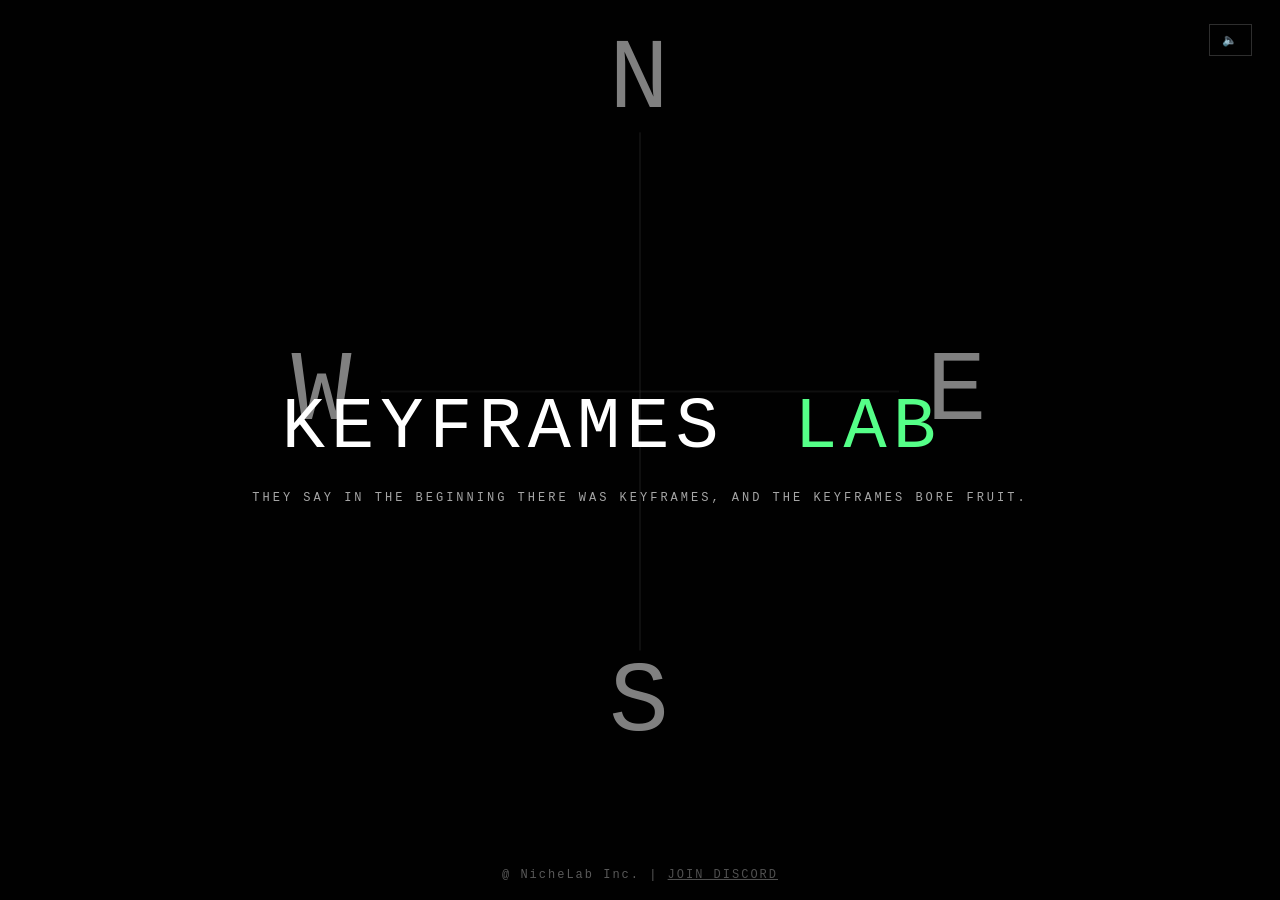
==== index.html @ 5aee13a3 "Add files via upload" ====
<!doctype html>
<html lang="en">
<head>
  <meta charset="utf-8" />
  <meta name="viewport" content="width=device-width,initial-scale=1" />
  <title>Keyframes — The Initial Pose</title>
  <style>
/* inlined from css/style.css */
:root{
  --accent: #4fe1ff; /* subtle cyan */
  --muted: rgba(255,255,255,0.08);
  --thin: 1px;
}

*{box-sizing:border-box;margin:0;padding:0}
html,body{height:100%}
body{
  background:#000;
  color:#fff;
  font-family: "Courier New", monospace;
  -webkit-font-smoothing:antialiased;
  -moz-osx-font-smoothing:grayscale;
  overflow:hidden;
}
.bg-video{position:fixed;inset:0;width:100%;height:100%;object-fit:cover;z-index:-2;transform:scale(1.02);}
.bg-overlay{position:fixed;inset:0;background:rgba(2,2,2,0.55);backdrop-filter:blur(1px);z-index:-1;}
.top-controls{position:fixed;top:24px;right:28px;display:flex;gap:12px;align-items:center;z-index:30;}
.btn-ghost{background:transparent;border:var(--thin) solid rgba(255,255,255,0.18);color:#fff;padding:8px 12px;font-size:12px;letter-spacing:2px;text-transform:uppercase;cursor:pointer;}
.btn-ghost:hover{border-color:rgba(79,225,255,0.6);color:var(--accent)}
.center-wrap{position:relative;min-height:100vh;display:flex;flex-direction:column;align-items:center;justify-content:center;text-align:center;padding:48px 20px;z-index:10;opacity:0;transform:translateY(6px);animation:contentIn 900ms ease forwards 220ms;}
@keyframes contentIn{to{opacity:1;transform:none}}
.main-title{font-weight:400;font-size:clamp(28px,6vw,72px);letter-spacing:6px;text-transform:uppercase;color:#fff;margin:8px 0;display:inline-block;transform:translateX(-3vw)}
.main-title .accent-green{display:inline-block;transform:translateX(1.6vw)}
.main-title .accent{color:var(--accent)}
.accent-green{color:#55ff88}
.description{max-width:980px;margin:12px auto;color:rgba(255,255,255,0.65);font-size:12px;letter-spacing:3px;text-transform:uppercase;line-height:1.6}
.compass-wrap{position:absolute;left:50%;top:48%;transform:translate(-50%,-55%);width:90vmin;height:90vmin;max-width:1200px;max-height:1200px;margin:0;display:flex;align-items:center;justify-content:center;opacity:0;animation:compassIn 1000ms ease forwards 520ms;z-index:5}
@keyframes compassIn{to{opacity:1}}
.compass-center{position:absolute;display:flex;align-items:center;justify-content:center;pointer-events:none;z-index:6}
.compass-circle{width:36%;height:36%;min-width:200px;min-height:120px;border-radius:12px;border:none;box-shadow:none;backdrop-filter:none;background:transparent}
.arm{position:absolute;background:rgba(255,255,255,0.06);z-index:2}
.arm-n{left:50%;top:50%;width:2px;height:calc(50% - 18%);transform:translateX(-50%) translateY(-100%)}
.arm-s{left:50%;top:50%;width:2px;height:calc(50% - 18%);transform:translateX(-50%)}
.arm-e{left:50%;top:50%;height:2px;width:calc(50% - 18%);transform:translateY(-50%)}
.arm-w{left:50%;top:50%;height:2px;width:calc(50% - 18%);transform:translateX(-100%) translateY(-50%)}
.dir{position:absolute;display:flex;align-items:center;justify-content:center;width:20%;height:20%;border-radius:6px;color:#fff;font-weight:500;text-decoration:none;letter-spacing:2px;transition:all 140ms ease, transform 140ms ease;background:transparent;border:none;font-size:clamp(20px,8vw,100px);opacity:0.5;z-index:7;transform-origin:center}
.dir:active{transform:scale(0.98)}
.dir-n{top:1.5%;left:50%;transform:translateX(-50%);} 
.dir-e{right:0.8%;top:50%;transform:translateY(-50%);} 
.dir-s{bottom:1.5%;left:50%;transform:translateX(-50%);} 
.dir-w{left:0.8%;top:50%;transform:translateY(-50%);} 
.dir::after{content:'';position:absolute;inset:0;border-radius:6px;box-shadow:0 0 24px rgba(79,225,255,0);pointer-events:none}
.dir:hover{color:var(--accent);opacity:1;background:rgba(255,255,255,0.03);box-shadow:0 0 48px rgba(79,225,255,0.06)}
.dir:focus{opacity:1;background:rgba(255,255,255,0.03);} 
.dir-n:hover{transform:translateX(-50%) scale(1.02)}
.dir-s:hover{transform:translateX(-50%) scale(1.02)}
.dir-e:hover{transform:translateY(-50%) scale(1.02)}
.dir-w:hover{transform:translateY(-50%) scale(1.02)}
.dir:focus{opacity:1;background:rgba(255,255,255,0.03);}
.site-footer{position:fixed;left:50%;transform:translateX(-50%);bottom:18px;color:rgba(255,255,255,0.35);font-size:12px;letter-spacing:2px;z-index:20}
.site-footer a{color:inherit;text-decoration:underline;opacity:0.9}
@media (max-width:900px){.main-title{font-size:clamp(22px,5.2vw,48px);transform:translateX(-2vw);letter-spacing:5px}.compass-wrap{width:84vmin;height:84vmin}}
@media (max-width:520px){.main-title{font-size:20px;letter-spacing:4px;transform:none}.main-title .accent-green{transform:none}.description{font-size:11px;letter-spacing:2px}.compass-wrap{width:96vmin;height:96vmin}.dir{width:36%;height:36%}}
.dir:focus{outline:2px solid rgba(79,225,255,0.16);outline-offset:6px}
a{color:inherit}
</style>
</head>
<body>
  <!-- Background video and overlay -->
  <video id="bgVideo" class="bg-video" autoplay muted loop playsinline>
    <source src="assets/background.mp4" type="video/mp4">
    <!-- fallback text if video not supported -->
  </video>
  <div class="bg-overlay"></div>

  <!-- Hidden ambient audio; controlled via JS -->
  <audio id="ambientAudio" loop src="assets/ambient.mp3"></audio>

  <!-- Top-right controls -->
  <div class="top-controls">
    <button id="soundToggle" class="btn-ghost sound-off" aria-pressed="false" title="Toggle sound">🔈</button>
  </div>

  <!-- Main content container -->
  <main class="center-wrap">
      <!-- Title and description (updated) -->
      <h1 class="main-title">Keyframes <span class="accent-green">Lab</span></h1>

      <div class="description">
        <p>They say in the Beginning there was keyframes, and the keyframes bore fruit.</p>
      </div>

    <!-- Compass navigation -->
    <div class="compass-wrap" id="compass" role="navigation" aria-label="Compass navigation">
      <div class="compass-center" aria-hidden="true">
        <div class="compass-circle"></div>
      </div>

      <a class="dir dir-n" data-dir="north" href="#" aria-label="North" data-letter="N">N</a>
      <a class="dir dir-e" data-dir="east" href="#" aria-label="East" data-letter="E">E</a>
      <a class="dir dir-s" data-dir="south" href="contact.html" aria-label="South" data-letter="S">S</a>
      <a class="dir dir-w" data-dir="west" href="#" aria-label="West" data-letter="W">W</a>

      <!-- thin arms -->
      <span class="arm arm-n"></span>
      <span class="arm arm-e"></span>
      <span class="arm arm-s"></span>
      <span class="arm arm-w"></span>
    </div>

  </main>

  <footer class="site-footer">@ NicheLab Inc. | <a href="https://discord.gg/nac8qj5Cuc" target="_blank">JOIN DISCORD</a></footer>

  <script>
// inlined from js/script.js
// Handles ambient audio, sound toggle, and compass navigation.

document.addEventListener('DOMContentLoaded', () => {
  const audio = document.getElementById('ambientAudio');
  const soundToggle = document.getElementById('soundToggle');
  const dirs = document.querySelectorAll('.dir');
  const THEME_KEY = 'front-audio-enabled';

  let saved = null;
  try { saved = localStorage.getItem(THEME_KEY); } catch (e) { saved = null }
  let audioEnabled = saved === 'true';

  function setSoundState(enabled){
    audioEnabled = !!enabled;
    if(audioEnabled){
      audio.play().catch(()=>{});
      soundToggle.classList.remove('sound-off');
      soundToggle.classList.add('sound-on');
      soundToggle.setAttribute('aria-pressed','true');
      soundToggle.textContent = '🔊';
    } else {
      try{ audio.pause(); audio.currentTime = 0 }catch(e){}
      soundToggle.classList.remove('sound-on');
      soundToggle.classList.add('sound-off');
      soundToggle.setAttribute('aria-pressed','false');
      soundToggle.textContent = '🔈';
    }
    try{ localStorage.setItem(THEME_KEY, String(audioEnabled)); }catch(e){}
  }

  function initAutoplayOnInteraction(){
    if(audioEnabled) return;
    const onFirst = () => {
      try{ audio.play().then(()=>{ setSoundState(true); }) }catch(e){}
      window.removeEventListener('pointerdown', onFirst);
      window.removeEventListener('keydown', onFirst);
    };
    window.addEventListener('pointerdown', onFirst, {once:true});
    window.addEventListener('keydown', onFirst, {once:true});
  }

  soundToggle.addEventListener('click', (e)=>{
    e.preventDefault();
    setSoundState(!audioEnabled);
  });

  setSoundState(audioEnabled);
  initAutoplayOnInteraction();

  const routes = { north: 'main.html', east: 'Tierlist.html', south: 'contact.html', west: 'https://www.roblox.com/communities/5542605/floob' };
  dirs.forEach(dir => {
    const which = dir.dataset.dir;
    if(!which) return;
    const letter = (dir.dataset.letter || which[0].toUpperCase());
    dir.dataset.letter = letter;
    dir.textContent = letter;

    dir.addEventListener('click', (ev)=>{
      if(dir.getAttribute('target') === '_blank') return;
      ev.preventDefault();
      const base = (which === 'north' || which === 'south') ? 'translateX(-50%)' : 'translateY(-50%)';
      dir.animate([
        { transform: `${base} scale(1)` },
        { transform: `${base} scale(0.96)` }
      ], { duration: 140, fill: 'forwards' });
      setTimeout(()=>{
        const target = routes[which];
        if(typeof target === 'string' && /^https?:\/\//.test(target)){
          window.open(target, '_blank');
        } else {
          window.location.href = target;
        }
      }, 180);
    });

    dir.addEventListener('keydown', (ev)=>{
      if(ev.key === 'Enter' || ev.key === ' ') dir.click();
    });
  });

  document.body.addEventListener('pointerdown', ()=>{
    if(audioEnabled) return;
    try{ audio.play().then(()=>{ setSoundState(true) }).catch(()=>{}); }catch(e){}
  }, {once:true});

  window.addEventListener('keydown', (ev)=>{
    const key = ev.key.toLowerCase();
    if(key !== 'n' && key !== 's') return;
    const active = document.activeElement;
    if(active && (active.tagName === 'INPUT' || active.tagName === 'TEXTAREA' || active.isContentEditable)) return;
    const which = key === 'n' ? 'north' : 'south';
    const target = routes[which];
    if(typeof target === 'string' && /^https?:\/\//.test(target)){
      window.open(target, '_blank');
    } else {
      window.location.href = target;
    }
  });

});
</script>
</body>
</html>
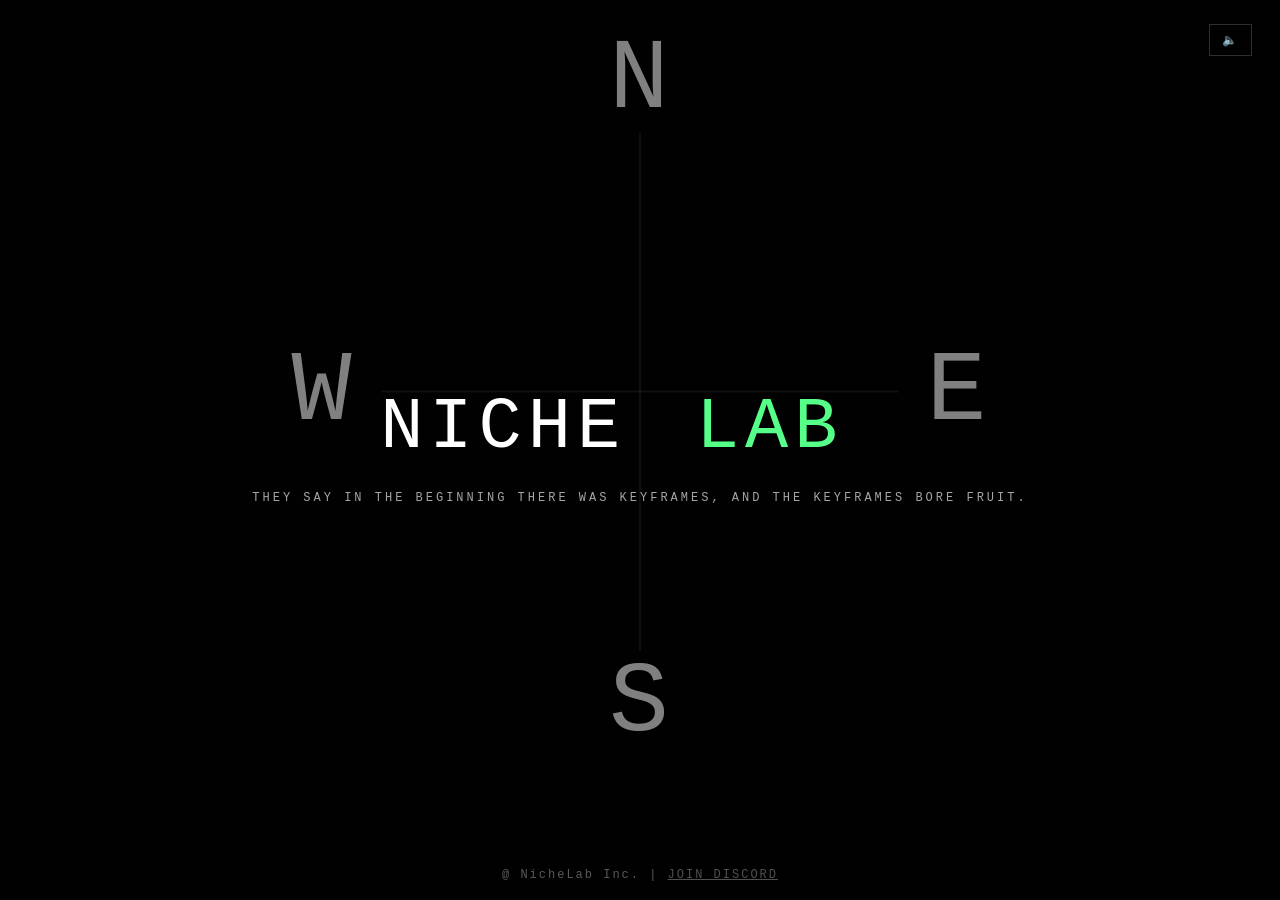
==== commit 3f7d46ba: "Add files via upload" ====
--- a/index.html
+++ b/index.html
@@ -20,7 +20,7 @@
   font-family: "Courier New", monospace;
   -webkit-font-smoothing:antialiased;
   -moz-osx-font-smoothing:grayscale;
-  overflow:hidden;
+  overflow:auto; /* allow page scrolling on mobile */
 }
 .bg-video{position:fixed;inset:0;width:100%;height:100%;object-fit:cover;z-index:-2;transform:scale(1.02);}
 .bg-overlay{position:fixed;inset:0;background:rgba(2,2,2,0.55);backdrop-filter:blur(1px);z-index:-1;}
@@ -60,7 +60,25 @@
 .site-footer{position:fixed;left:50%;transform:translateX(-50%);bottom:18px;color:rgba(255,255,255,0.35);font-size:12px;letter-spacing:2px;z-index:20}
 .site-footer a{color:inherit;text-decoration:underline;opacity:0.9}
 @media (max-width:900px){.main-title{font-size:clamp(22px,5.2vw,48px);transform:translateX(-2vw);letter-spacing:5px}.compass-wrap{width:84vmin;height:84vmin}}
-@media (max-width:520px){.main-title{font-size:20px;letter-spacing:4px;transform:none}.main-title .accent-green{transform:none}.description{font-size:11px;letter-spacing:2px}.compass-wrap{width:96vmin;height:96vmin}.dir{width:36%;height:36%}}
+.media-mobile-fixes{}
+@media (max-width:520px){
+  body{overflow:auto}
+  .center-wrap{padding:12px 10px;justify-content:flex-start;align-items:center}
+  .main-title{font-size:14px;letter-spacing:2px;transform:none}
+  .main-title .accent-green{transform:none}
+  .description{font-size:12px;letter-spacing:1.6px;margin:8px auto}
+  .compass-wrap{width:64vmin;height:64vmin;top:46%;transform:translate(-50%,-50%)}
+  .dir{width:30%;height:30%;font-size:clamp(14px,10vw,48px)}
+  .top-controls{top:8px;right:10px}
+  .btn-ghost{padding:6px 8px;font-size:11px}
+  .site-footer{bottom:10px;font-size:11px}
+}
+@media (max-width:380px){
+  .compass-wrap{width:58vmin;height:58vmin;top:48%}
+  .dir{width:36%;height:36%;font-size:clamp(12px,14vw,40px)}
+  .main-title{font-size:12px;letter-spacing:1px}
+  .description{display:none}
+}
 .dir:focus{outline:2px solid rgba(79,225,255,0.16);outline-offset:6px}
 a{color:inherit}
 </style>
@@ -84,7 +102,7 @@
   <!-- Main content container -->
   <main class="center-wrap">
       <!-- Title and description (updated) -->
-      <h1 class="main-title">Keyframes <span class="accent-green">Lab</span></h1>
+      <h1 class="main-title">Niche <span class="accent-green">Lab</span></h1>
 
       <div class="description">
         <p>They say in the Beginning there was keyframes, and the keyframes bore fruit.</p>
